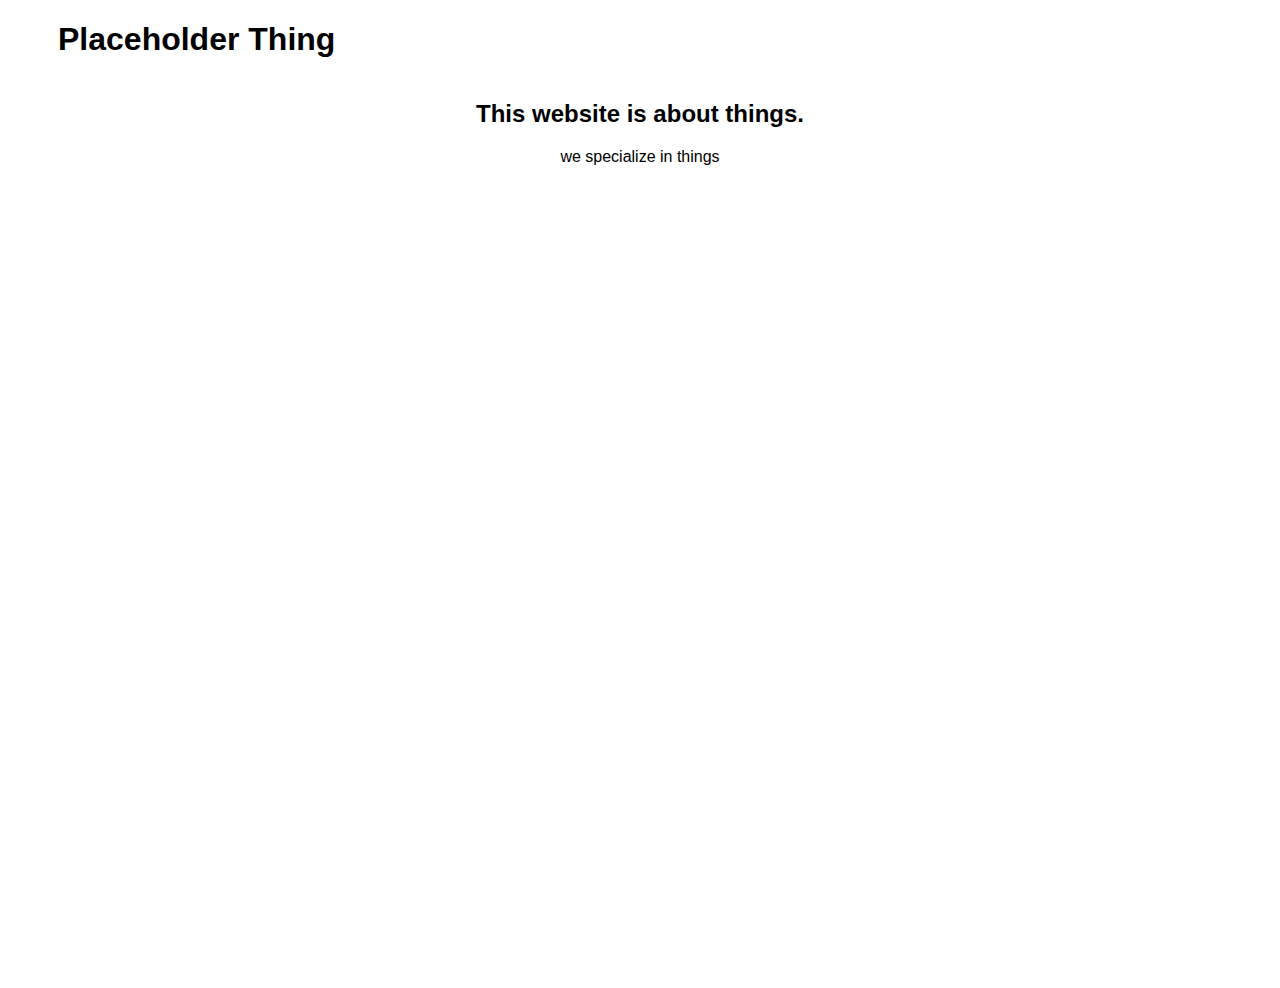
==== index.html @ 8f44921b "boilerplate finished" ====
<!DOCTYPE html>
<html lang="en">
	<head>
		<meta name="viewport" content="width=device-width, initial-scale=1" />
		<meta name="description" content="PLACEHOLDER" />
		<title>placeholder</title>
		<link rel="stylesheet" href="resources/style.css" type="text/css" />
	</head>
	<body>
		<header>
			<h1>placeholder thing</h1>
		</header>
		<article class="about">
			<section class="hero">
				<h2>This website is about things.</h2>
				<p>we specialize in things</p>
			</section>
			<section></section>
		</article>
		<footer></footer>
	</body>
</html>
---- resources/style.css ----
body {
	font-family: Arial, Helvetica, sans-serif;
}

header {
	padding-left: 50px;
	text-transform: capitalize;
}

.about {
	display: flex;
	flex-wrap: wrap;
}

.hero {
	height: 100vh;
	width: 100vw;
	text-align: center;
}
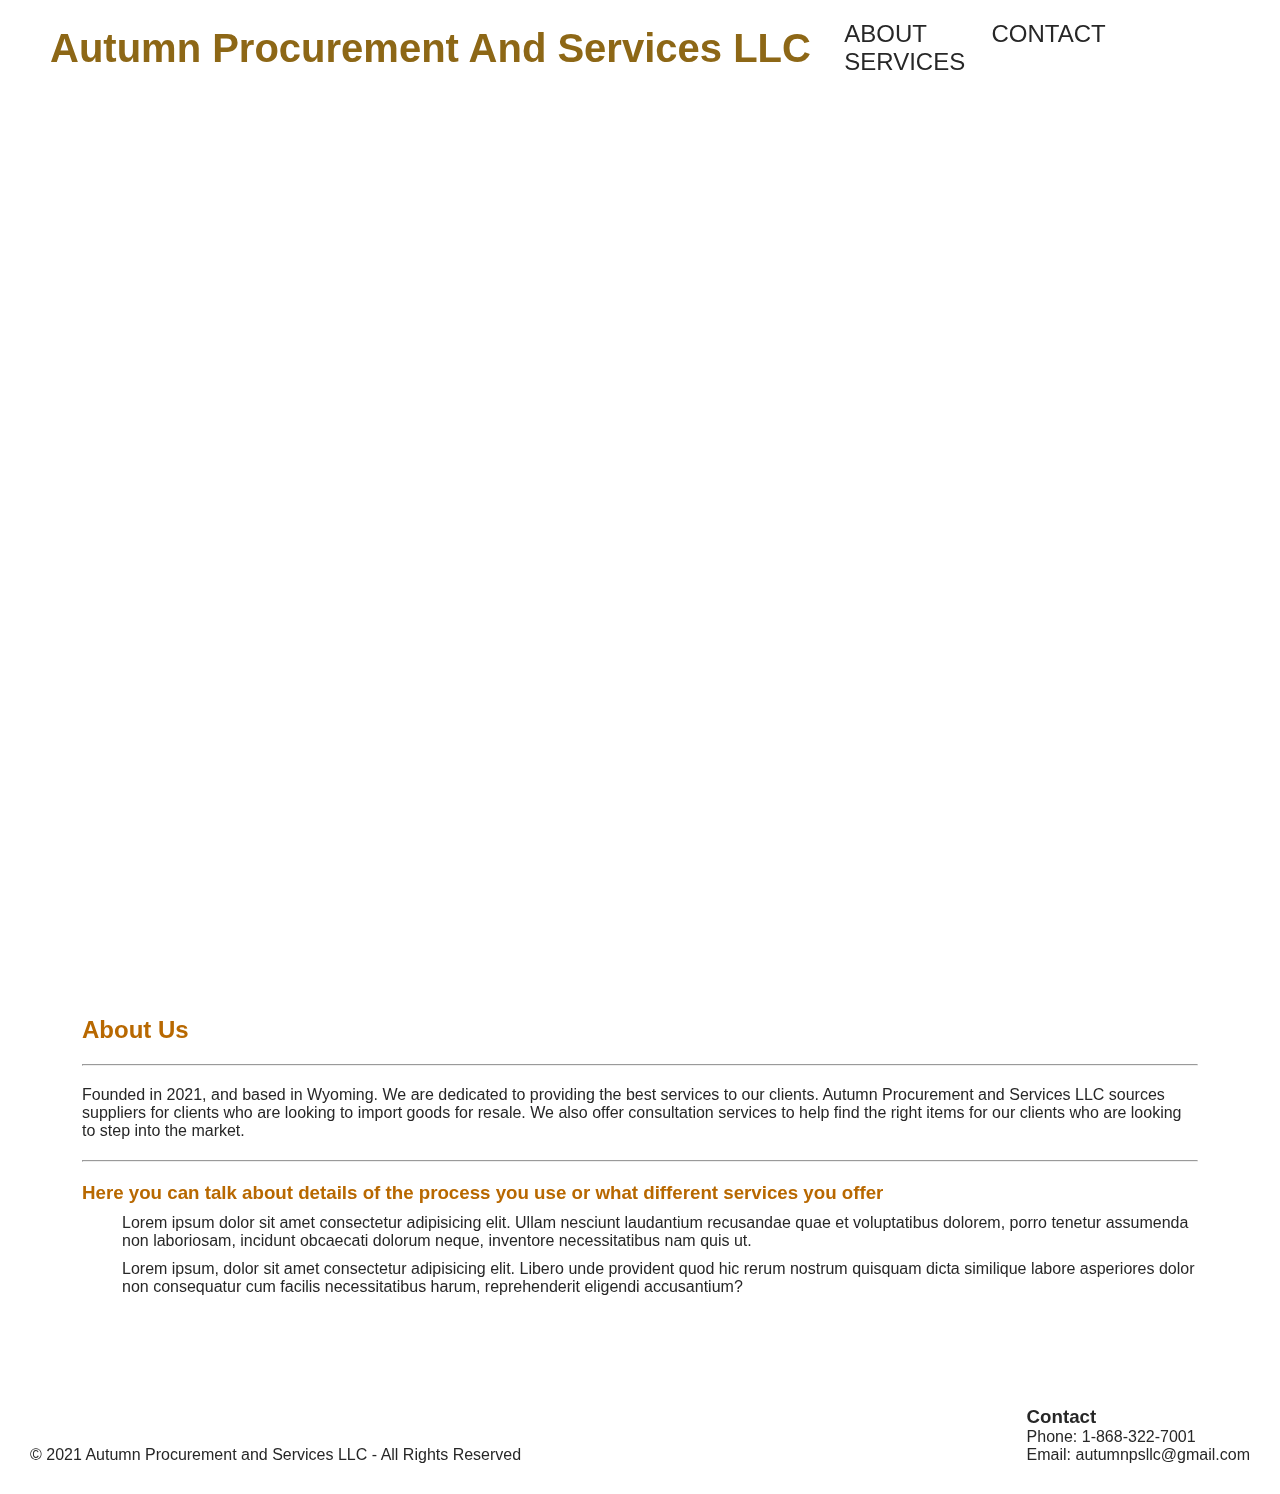
==== commit 89e5f69d: "finialized styling" ====
--- a/index.html
+++ b/index.html
@@ -1,22 +1,65 @@
 <!DOCTYPE html>
 <html lang="en">
 	<head>
+		<title>Autumn P&S LLC</title>
 		<meta name="viewport" content="width=device-width, initial-scale=1" />
 		<meta name="description" content="PLACEHOLDER" />
-		<title>placeholder</title>
 		<link rel="stylesheet" href="resources/style.css" type="text/css" />
 	</head>
 	<body>
 		<header>
-			<h1>placeholder thing</h1>
+			<h1>Autumn Procurement and Services LLC</h1>
+			<nav>
+				<a href="#about">About</a>
+				<a href="#contact">Contact</a>
+				<a href="/services.html">Services</a>
+			</nav>
 		</header>
-		<article class="about">
+		<article>
 			<section class="hero">
-				<h2>This website is about things.</h2>
-				<p>we specialize in things</p>
+				<div>
+					<p>Importation suppliers & market consultation</p>
+					<a href="services.html">View Services</a>
+				</div>
 			</section>
-			<section></section>
+			<section id="about">
+				<h2>About Us</h2>
+				<hr />
+				<p>
+					Founded in 2021, and based in Wyoming. We are dedicated to providing
+					the best services to our clients. Autumn Procurement and Services LLC
+					sources suppliers for clients who are looking to import goods for
+					resale. We also offer consultation services to help find the right
+					items for our clients who are looking to step into the market.
+				</p>
+				<hr />
+				<h3>
+					Here you can talk about details of the process you use or what
+					different services you offer
+				</h3>
+				<ul>
+					<li>
+						Lorem ipsum dolor sit amet consectetur adipisicing elit. Ullam
+						nesciunt laudantium recusandae quae et voluptatibus dolorem, porro
+						tenetur assumenda non laboriosam, incidunt obcaecati dolorum neque,
+						inventore necessitatibus nam quis ut.
+					</li>
+					<li>
+						Lorem ipsum, dolor sit amet consectetur adipisicing elit. Libero
+						unde provident quod hic rerum nostrum quisquam dicta similique
+						labore asperiores dolor non consequatur cum facilis necessitatibus
+						harum, reprehenderit eligendi accusantium?
+					</li>
+				</ul>
+			</section>
 		</article>
-		<footer></footer>
+		<footer>
+			<p>© 2021 Autumn Procurement and Services LLC - All Rights Reserved</p>
+			<div id="contact">
+				<h3>Contact</h3>
+				<p>Phone: 1-868-322-7001</p>
+				<p>Email: autumnpsllc@gmail.com</p>
+			</div>
+		</footer>
 	</body>
 </html>
--- a/resources/style.css
+++ b/resources/style.css
@@ -1,13 +1,51 @@
+* {
+	box-sizing: border-box;
+	margin: 0;
+}
+
 body {
 	font-family: Arial, Helvetica, sans-serif;
+	background-image: url('./images/autumn.jpg');
+	background-position: center;
+	background-repeat: no-repeat;
+	background-size: cover;
 }
 
 header {
-	padding-left: 50px;
+	display: flex;
+	align-items: center;
+	justify-content: space-between;
+	padding: 20px 0px 20px 50px;
 	text-transform: capitalize;
+	background-color: rgba(255, 255, 255, 0.8);
+	color: rgb(0, 0, 0);
+	backdrop-filter: blur(8px);
 }
 
-.about {
+header h1 {
+	width: 70%;
+	text-align: left;
+	color: rgb(141, 103, 22);
+	font-size: 2.5rem;
+}
+
+a {
+	font-size: 1.5rem;
+	text-transform: uppercase;
+	text-decoration: none;
+	color: rgb(39, 39, 39);
+	padding: 20px;
+	margin-right: 20px;
+	border-radius: 3px;
+	transition: background-color 200ms ease-in;
+}
+
+a:hover {
+	color: rgb(187, 120, 44);
+	background-color: rgba(153, 153, 153, 0.555);
+}
+
+article {
 	display: flex;
 	flex-wrap: wrap;
 }
@@ -17,3 +55,68 @@
 	width: 100vw;
 	text-align: center;
 }
+
+.hero div {
+	text-transform: uppercase;
+	position: relative;
+	top: 35%;
+	color: white;
+	border-radius: 5px;
+	margin: auto;
+	padding: 20px 50px;
+	letter-spacing: 2px;
+	width: 60%;
+}
+
+.hero p {
+	font-size: 3rem;
+	font-weight: 700;
+	margin-bottom: 50px;
+}
+
+.hero a {
+	font-size: 1.5rem;
+	color: white;
+	border: 1px solid white;
+}
+
+.hero a:hover {
+	color: rgb(235, 151, 54);
+}
+
+#about {
+	color: rgb(39, 39, 39);
+	background-color: rgba(255, 255, 255, 0.7);
+	backdrop-filter: blur(8px);
+	border-radius: 5px;
+	margin: auto;
+	padding: 20px 50px;
+	width: 95%;
+}
+
+#about h2,
+#about h3 {
+	color: rgb(184, 104, 0);
+}
+
+#about hr {
+	margin: 20px 0px;
+}
+
+ul,
+li {
+	list-style: none;
+	margin: 10px 0px;
+}
+
+footer {
+	display: inline-flex;
+	justify-content: space-between;
+	align-items: flex-end;
+	width: 100%;
+	color: rgb(39, 39, 39);
+	background-color: rgba(255, 255, 255, 0.8);
+	backdrop-filter: blur(8px);
+	margin-top: 50px;
+	padding: 30px;
+}
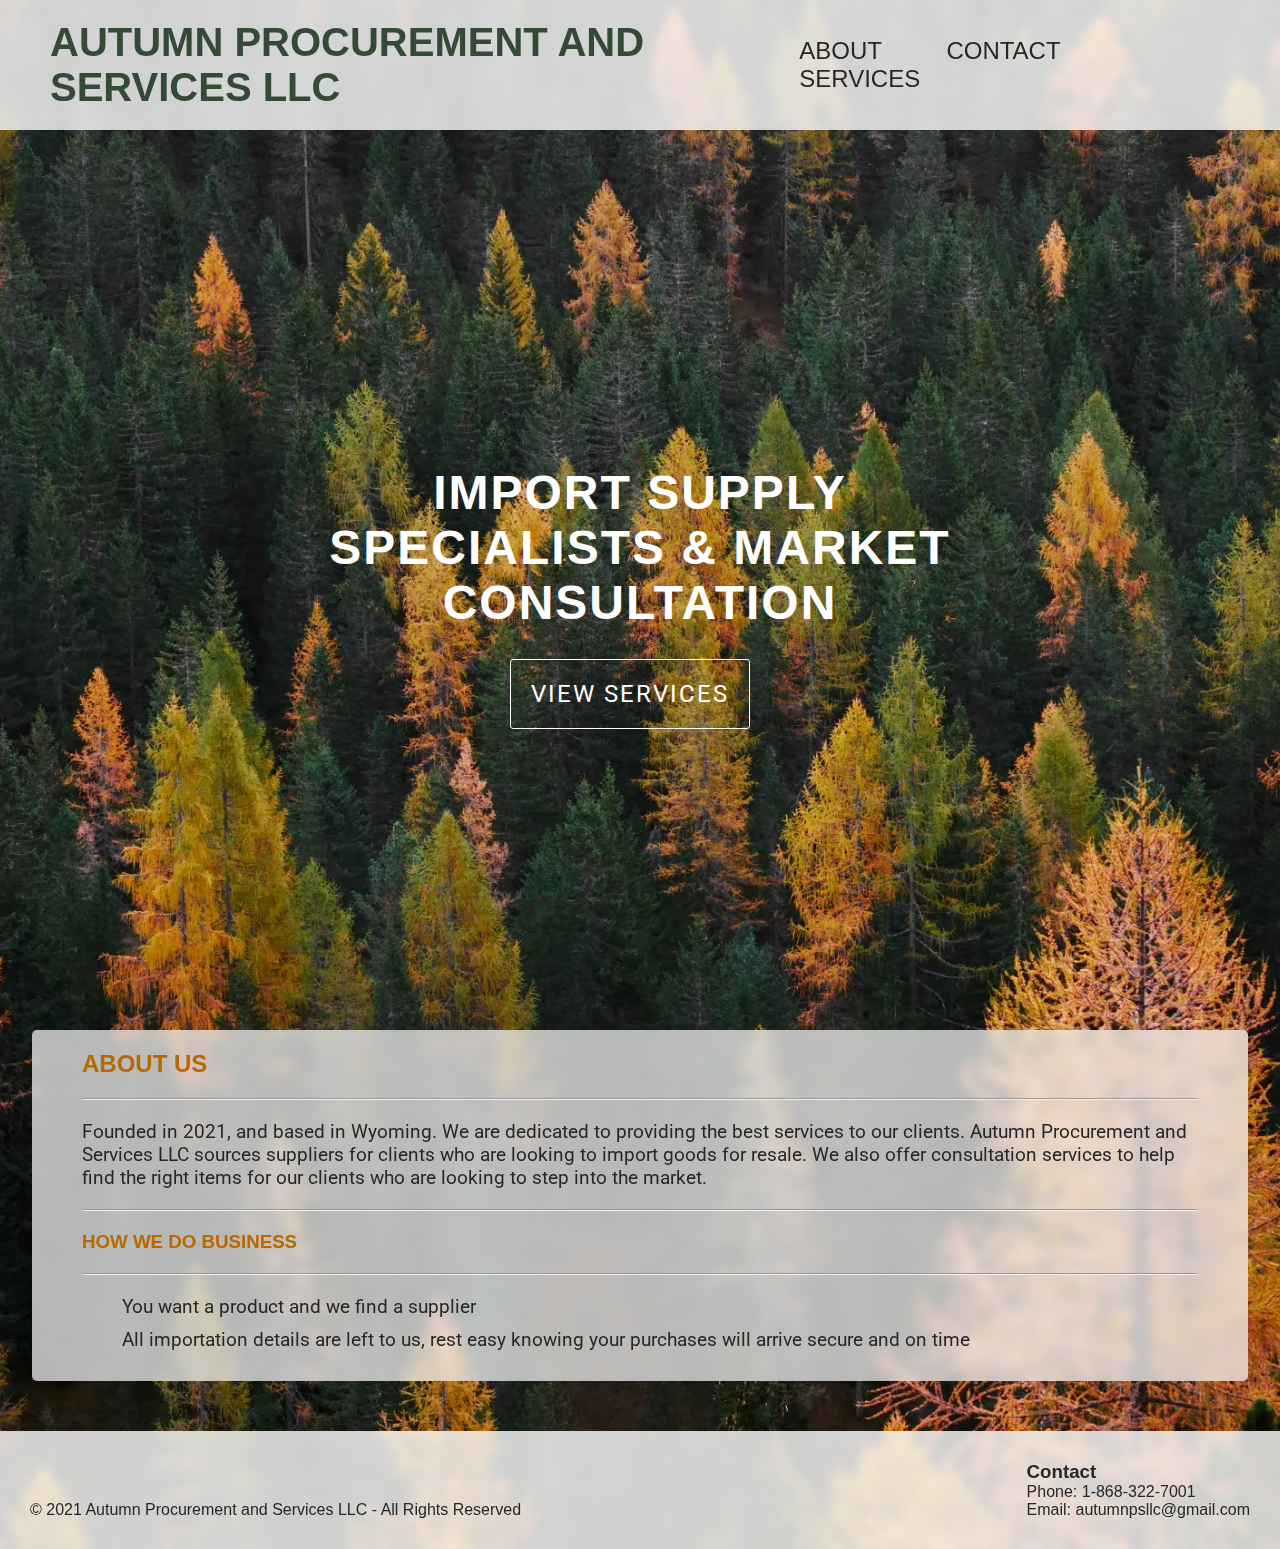
==== commit 63ee7f28: "finished site, responsive, SEO optimized, stylized" ====
--- a/index.html
+++ b/index.html
@@ -1,10 +1,23 @@
 <!DOCTYPE html>
 <html lang="en">
 	<head>
-		<title>Autumn P&S LLC</title>
+		<title>Autumn P&S LLC - Home</title>
 		<meta name="viewport" content="width=device-width, initial-scale=1" />
 		<meta name="description" content="PLACEHOLDER" />
 		<link rel="stylesheet" href="resources/style.css" type="text/css" />
+		<!--Custom font imports-->
+		<link media="screen" rel="preconnect" href="https://fonts.googleapis.com" />
+		<link
+			media="screen"
+			rel="preconnect"
+			href="https://fonts.gstatic.com"
+			crossorigin
+		/>
+		<link
+			media="screen"
+			href="https://fonts.googleapis.com/css2?family=Roboto:wght@300;400;500;700&display=swap"
+			rel="stylesheet"
+		/>
 	</head>
 	<body>
 		<header>
@@ -18,7 +31,7 @@
 		<article>
 			<section class="hero">
 				<div>
-					<p>Importation suppliers & market consultation</p>
+					<p>Import Supply specialists & market consultation</p>
 					<a href="services.html">View Services</a>
 				</div>
 			</section>
@@ -33,22 +46,13 @@
 					items for our clients who are looking to step into the market.
 				</p>
 				<hr />
-				<h3>
-					Here you can talk about details of the process you use or what
-					different services you offer
-				</h3>
+				<h3>How We Do Business</h3>
+				<hr />
 				<ul>
+					<li>You want a product and we find a supplier</li>
 					<li>
-						Lorem ipsum dolor sit amet consectetur adipisicing elit. Ullam
-						nesciunt laudantium recusandae quae et voluptatibus dolorem, porro
-						tenetur assumenda non laboriosam, incidunt obcaecati dolorum neque,
-						inventore necessitatibus nam quis ut.
-					</li>
-					<li>
-						Lorem ipsum, dolor sit amet consectetur adipisicing elit. Libero
-						unde provident quod hic rerum nostrum quisquam dicta similique
-						labore asperiores dolor non consequatur cum facilis necessitatibus
-						harum, reprehenderit eligendi accusantium?
+						All importation details are left to us, rest easy knowing your
+						purchases will arrive secure and on time
 					</li>
 				</ul>
 			</section>
--- a/resources/style.css
+++ b/resources/style.css
@@ -1,3 +1,5 @@
+/* Global Styles */
+
 * {
 	box-sizing: border-box;
 	margin: 0;
@@ -5,11 +7,18 @@
 
 body {
 	font-family: Arial, Helvetica, sans-serif;
-	background-image: url('./images/autumn.jpg');
+	background-image: url('./images/autumn.avif');
 	background-position: center;
 	background-repeat: no-repeat;
 	background-size: cover;
 }
+
+article {
+	display: flex;
+	flex-wrap: wrap;
+}
+
+/* Header Styles */
 
 header {
 	display: flex;
@@ -19,14 +28,15 @@
 	text-transform: capitalize;
 	background-color: rgba(255, 255, 255, 0.8);
 	color: rgb(0, 0, 0);
-	backdrop-filter: blur(8px);
+	backdrop-filter: blur(4px);
 }
 
 header h1 {
-	width: 70%;
+	width: 60%;
 	text-align: left;
-	color: rgb(141, 103, 22);
+	color: rgb(51, 75, 54);
 	font-size: 2.5rem;
+	text-transform: uppercase;
 }
 
 a {
@@ -45,10 +55,7 @@
 	background-color: rgba(153, 153, 153, 0.555);
 }
 
-article {
-	display: flex;
-	flex-wrap: wrap;
-}
+/* Hero Styles */
 
 .hero {
 	height: 100vh;
@@ -78,16 +85,19 @@
 	font-size: 1.5rem;
 	color: white;
 	border: 1px solid white;
+	font-family: 'Roboto', Arial, Helvetica, sans-serif;
 }
 
 .hero a:hover {
 	color: rgb(235, 151, 54);
 }
 
+/* About Styles */
+
 #about {
 	color: rgb(39, 39, 39);
 	background-color: rgba(255, 255, 255, 0.7);
-	backdrop-filter: blur(8px);
+	backdrop-filter: blur(6px);
 	border-radius: 5px;
 	margin: auto;
 	padding: 20px 50px;
@@ -97,10 +107,18 @@
 #about h2,
 #about h3 {
 	color: rgb(184, 104, 0);
+	text-transform: uppercase;
 }
 
 #about hr {
 	margin: 20px 0px;
+}
+
+#about p,
+#about li {
+	font-family: 'Roboto', Arial, Helvetica, sans-serif;
+	font-size: 1.2rem;
+	color: rgb(39, 39, 39);
 }
 
 ul,
@@ -108,6 +126,8 @@
 	list-style: none;
 	margin: 10px 0px;
 }
+
+/* Footer Styles */
 
 footer {
 	display: inline-flex;
@@ -116,7 +136,104 @@
 	width: 100%;
 	color: rgb(39, 39, 39);
 	background-color: rgba(255, 255, 255, 0.8);
-	backdrop-filter: blur(8px);
+	backdrop-filter: blur(4px);
 	margin-top: 50px;
 	padding: 30px;
 }
+
+/* Responsive/Mobile Styles */
+
+@media only screen and (max-width: 1100px) {
+	/* Global Styles */
+
+	html {
+		width: 100vw;
+	}
+
+	body {
+		width: 100vw;
+	}
+
+	/* Header Styles */
+
+	header h1 {
+		width: fit-content;
+	}
+
+	nav {
+		display: flex;
+		flex-wrap: wrap;
+		height: max-content;
+		width: fit-content;
+	}
+}
+
+@media only screen and (max-width: 780px) {
+	/* Global Styles */
+
+	html {
+		width: 100vw;
+	}
+
+	body {
+		width: 100vw;
+	}
+
+	/* Header Styles */
+
+	header {
+		width: 100vw;
+		padding: 10px 5px;
+	}
+
+	header h1 {
+		font-size: 1.5rem;
+	}
+
+	header a {
+		font-size: 1rem;
+		padding: 10px;
+		margin: 0;
+	}
+
+	/* Hero Styles */
+
+	.hero div {
+		top: 20%;
+		padding: 0;
+		letter-spacing: 1px;
+		width: 100%;
+	}
+
+	.hero p {
+		font-size: 2rem;
+		font-weight: 600;
+		margin-bottom: 50px;
+	}
+
+	.hero a {
+		font-size: 1.2rem;
+	}
+
+	/* About Styles */
+
+	#about {
+		padding: 10px 5px;
+		width: 90vw;
+	}
+
+	#about ul {
+		padding: 0;
+	}
+
+	/* Footer Styles */
+
+	footer {
+		margin-top: 25px;
+		padding: 10px;
+	}
+
+	#contact {
+		margin: 0 0 0 5px;
+	}
+}
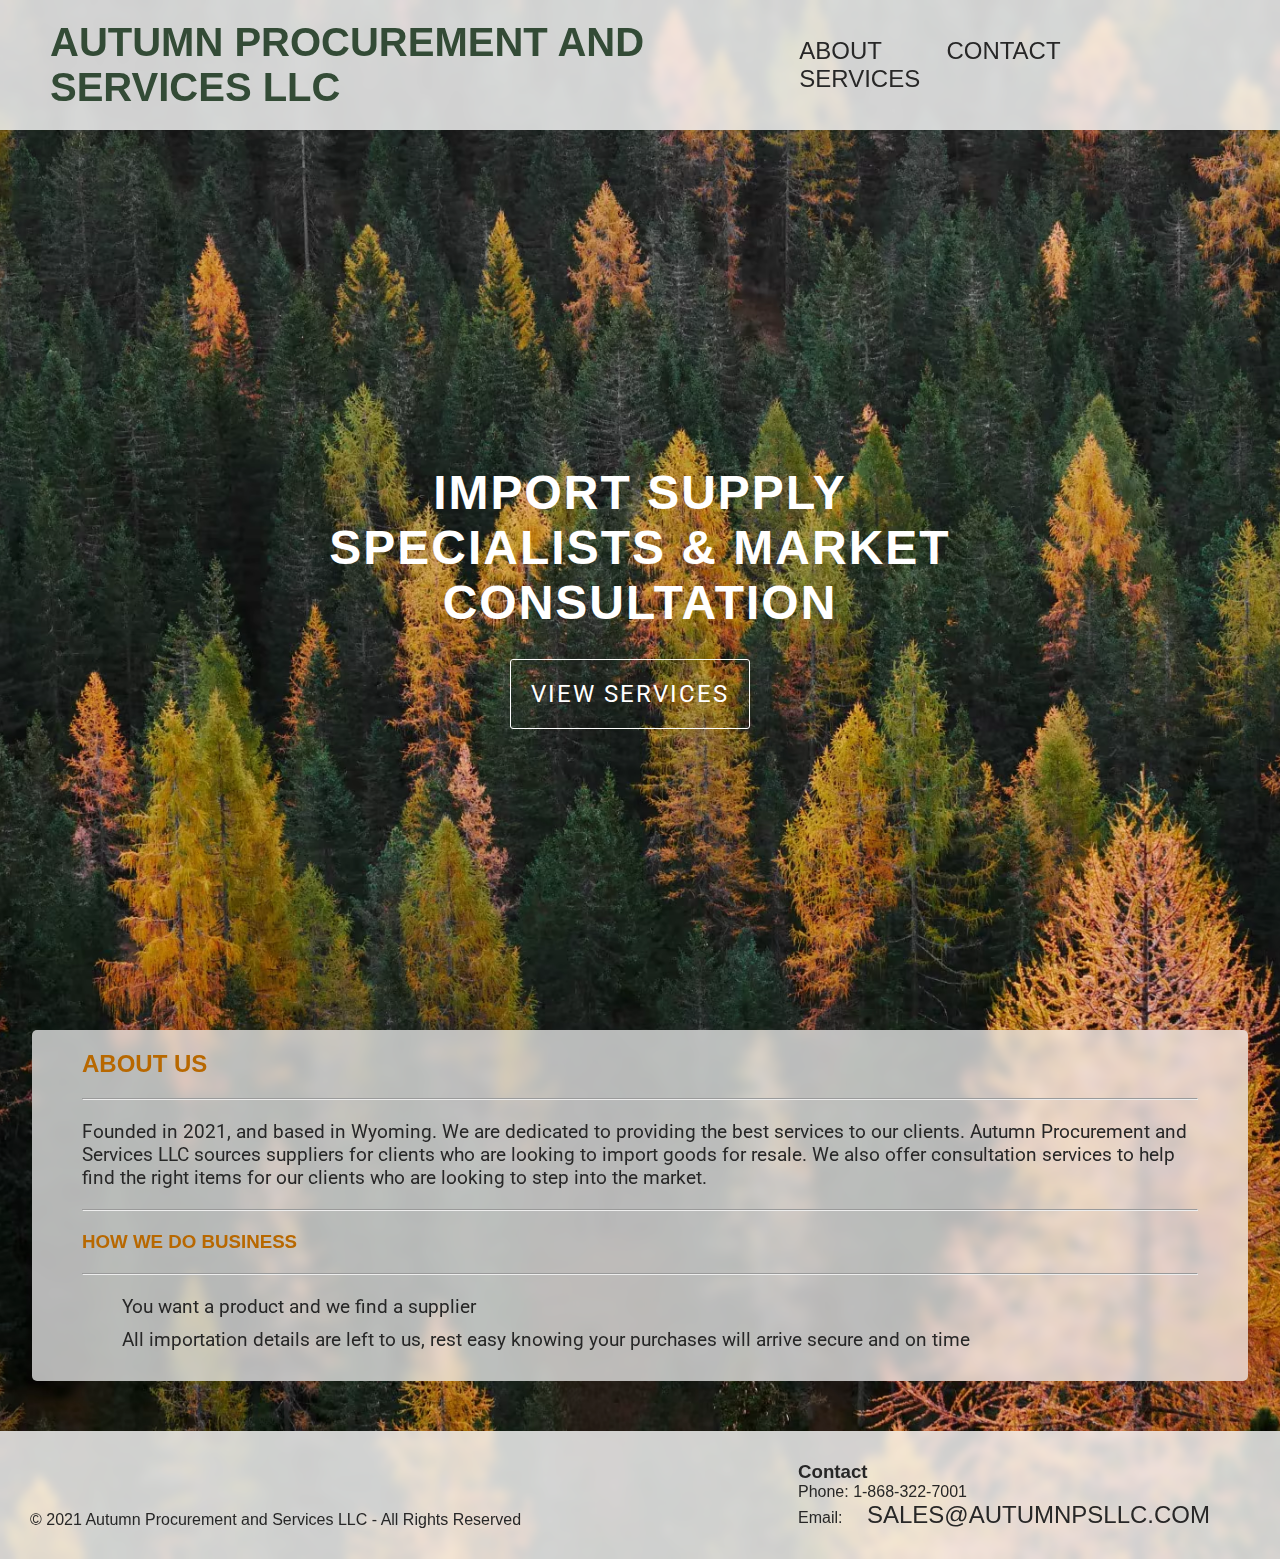
==== commit 361ddca0: "changed email, made in to email link" ====
--- a/index.html
+++ b/index.html
@@ -3,7 +3,10 @@
 	<head>
 		<title>Autumn P&S LLC - Home</title>
 		<meta name="viewport" content="width=device-width, initial-scale=1" />
-		<meta name="description" content="PLACEHOLDER" />
+		<meta
+			name="description"
+			content="Autumn Procurement and Services LLC Home page - Fast and professional importation supply specialists and market consultants"
+		/>
 		<link rel="stylesheet" href="resources/style.css" type="text/css" />
 		<!--Custom font imports-->
 		<link media="screen" rel="preconnect" href="https://fonts.googleapis.com" />
@@ -25,7 +28,7 @@
 			<nav>
 				<a href="#about">About</a>
 				<a href="#contact">Contact</a>
-				<a href="/services.html">Services</a>
+				<a href="services.html">Services</a>
 			</nav>
 		</header>
 		<article>
@@ -62,7 +65,10 @@
 			<div id="contact">
 				<h3>Contact</h3>
 				<p>Phone: 1-868-322-7001</p>
-				<p>Email: autumnpsllc@gmail.com</p>
+				<p>
+					Email:
+					<a href="mailto: sales@autumnpsllc.com">sales@autumnpsllc.com</a>
+				</p>
 			</div>
 		</footer>
 	</body>
